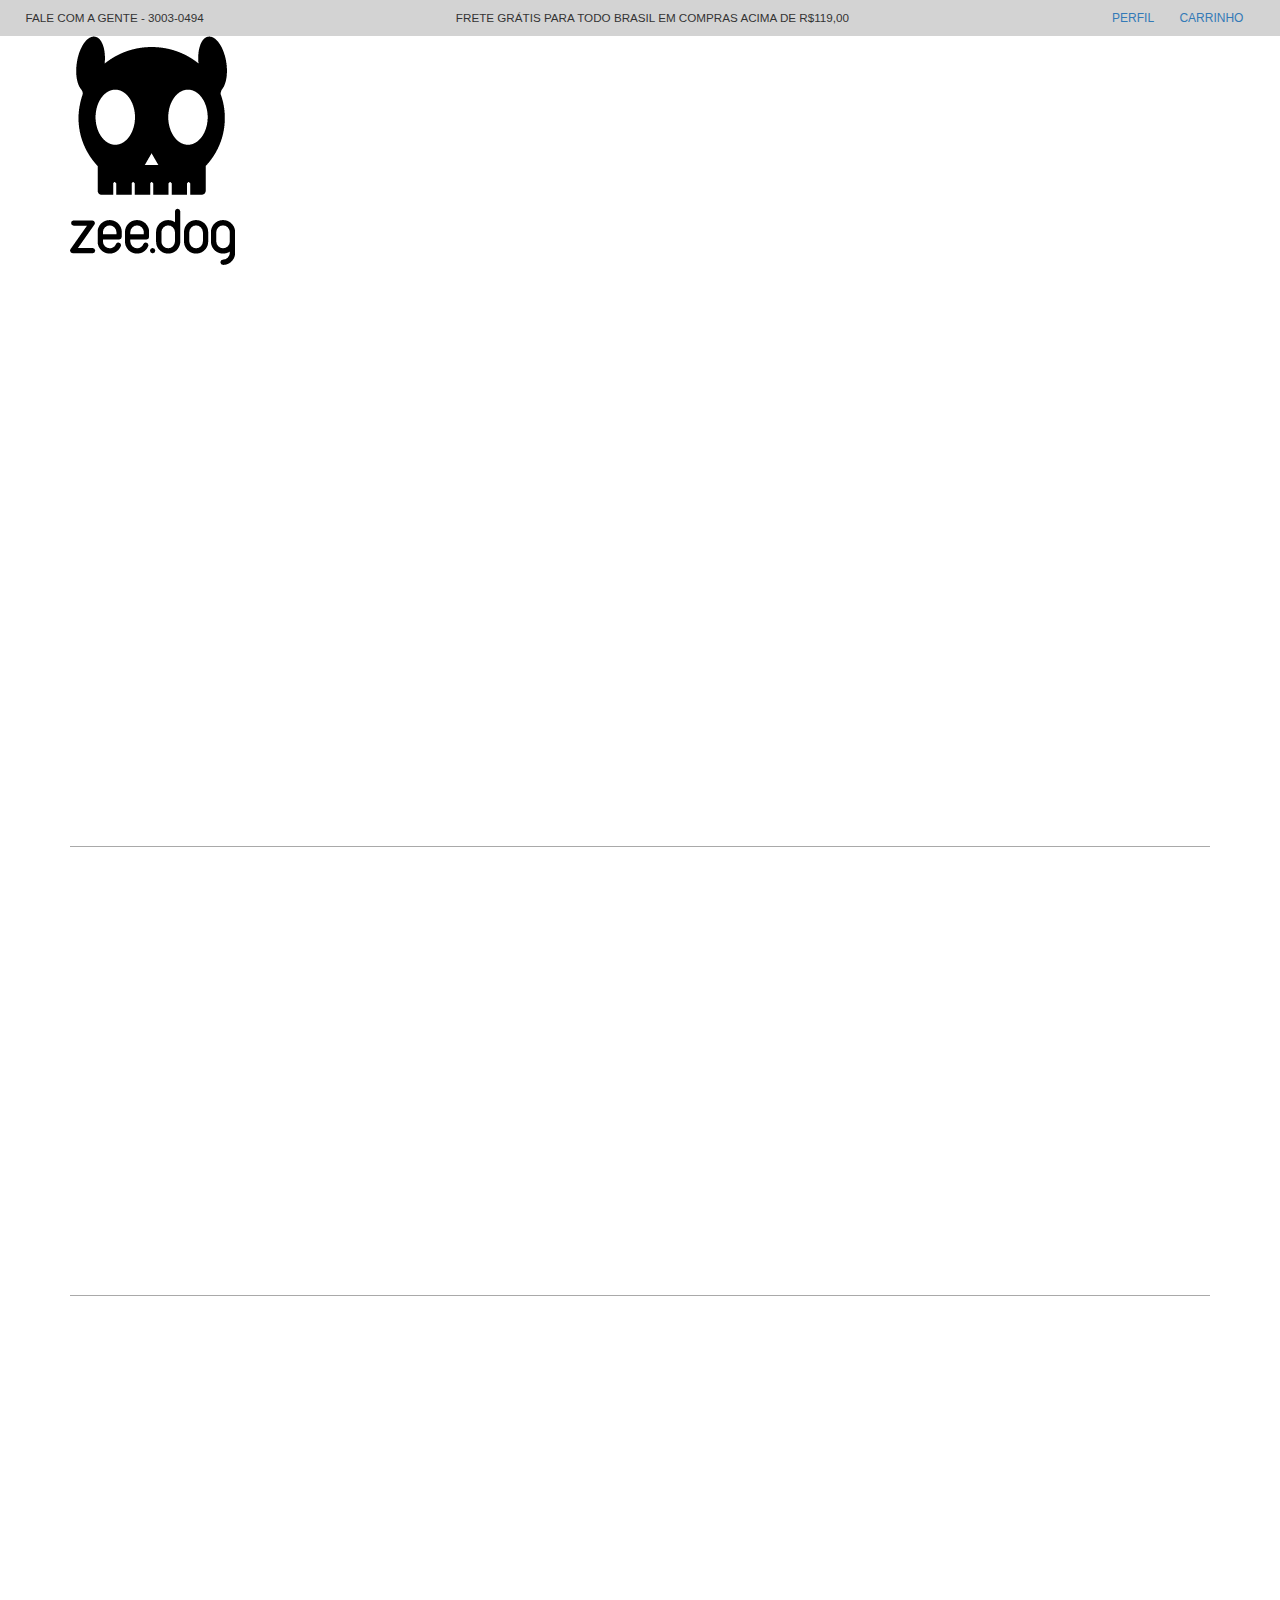
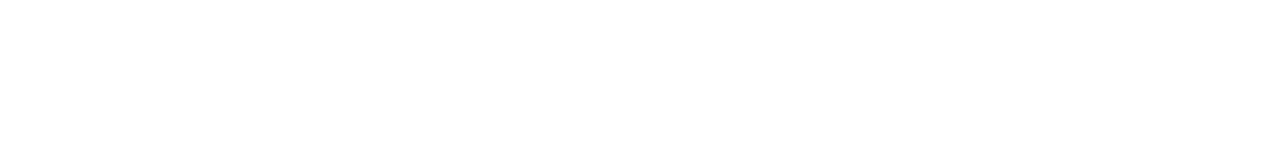
==== index.html @ 18a02659 "First commit" ====
<!DOCTYPE>
<html>
    <head>
        <meta charset="UTF-8">
        <title>ZeeDog</title>
        <link rel="stylesheet" href="lib/bootstrap-3.3.7-dist/css/bootstrap.css">
        <link rel="stylesheet" href="lib/bootstrap-3.3.7-dist/css/bootstrap-theme.css">
        <link rel="stylesheet" href="css/style.css">
    </head>
    <body>
        <div class="banner">
            <p>FALE COM A GENTE - 3003-0494</p>
            <p>FRETE GRÁTIS PARA TODO BRASIL EM COMPRAS ACIMA DE R$119,00</p>
            <div>
                <button class="btn btn-sm btn-link">PERFIL</button>
                <button class="btn btn-sm btn-link"> CARRINHO</button>
            </div>
        </div>
        <div class="container">
            <div class="header">
                <img src="img/logo zeedog.png">
            </div>
            <div class="searchBar">
            
            </div>
            <div class="main">

            </div>
            <div class="favProds">

            </div>
            <div class="social">

            </div>
        </div>
        <script src="lib/bootstrap-3.3.7-dist/js/bootstrap.js"></script>
    </body>
</html>
---- css/style.css ----
.banner {
    background-color: lightgray;
    height: 4%;
    display: flex;
    justify-content: space-between;
    align-items: center;
    FONT-SIZE: smaller;
    padding-left: 2%;
    padding-right: 2%;
}

.banner p {
    margin: 0;
}

.header {
    height: 10%;
}

.header .logo {
    height: 5em;
}

.searchBar {
    height: 5%;
}

.main {
    height: 75%;
}

.favProds {
    height: 50%;
    border-style: solid;
    border-width: 1px 0px 1px 0px;
    border-color: darkgrey;
}

.social {
    height: 50%;
}
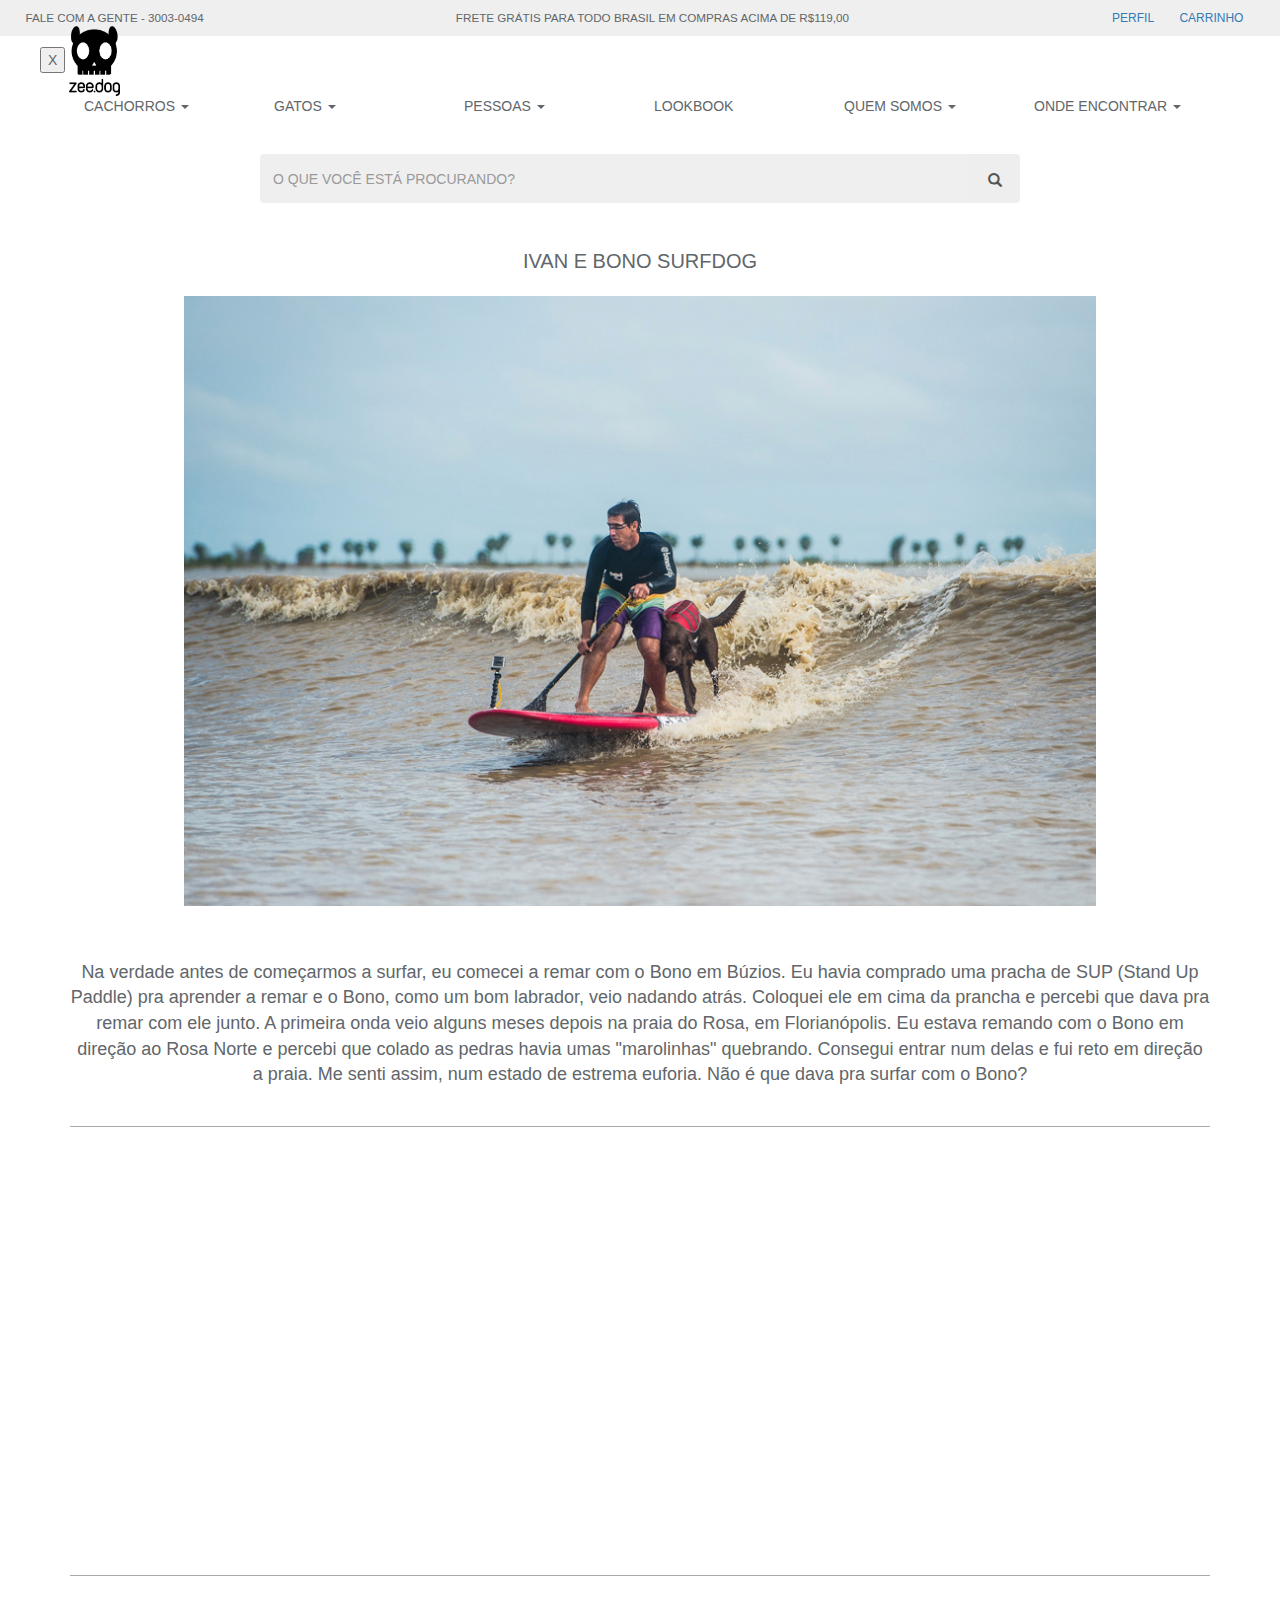
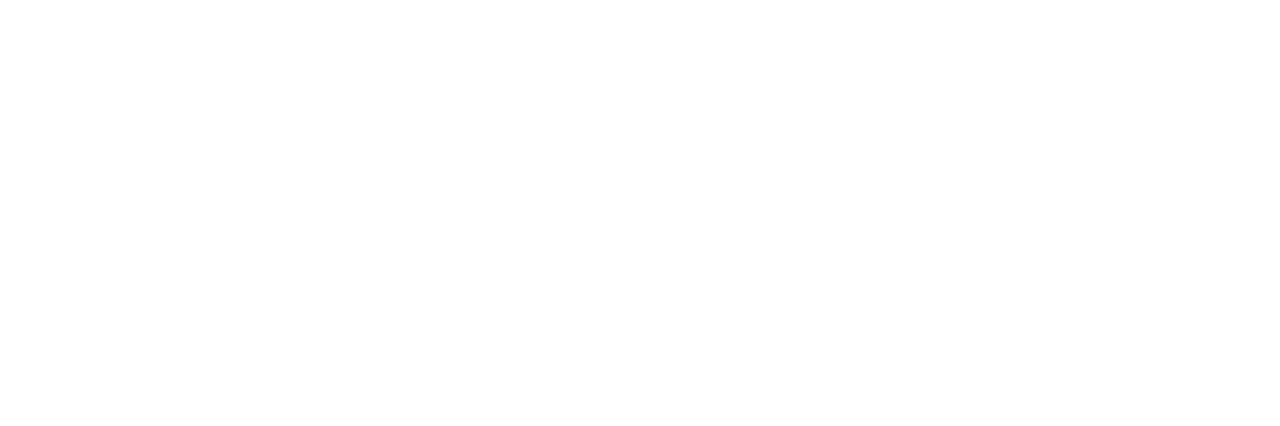
==== commit 1ff9ca21: "Backbone do MainContent + menu responsivo [quebrado]" ====
--- a/index.html
+++ b/index.html
@@ -8,7 +8,7 @@
         <link rel="stylesheet" href="css/style.css">
     </head>
     <body>
-        <div class="banner">
+        <div class="banner hidden-xs">
             <p>FALE COM A GENTE - 3003-0494</p>
             <p>FRETE GRÁTIS PARA TODO BRASIL EM COMPRAS ACIMA DE R$119,00</p>
             <div>
@@ -16,15 +16,39 @@
                 <button class="btn btn-sm btn-link"> CARRINHO</button>
             </div>
         </div>
+        <div class="header">
+            <nav class="navbar navbar-toggleable-md">
+                <button class="navbar-toggler navbar-toggler-left .visible-xs-*" type="button" data-toggle="collapse" data-target="#navbarTogglerDemo02" aria-controls="navbarTogglerDemo02" aria-expanded="false" aria-label="Toggle navigation">
+                    X<span class="navbar-toggler-icon"></span>
+                </button>
+                <img class="logo" src="img/logo zeedog.png">
+                <div class="collapse navbar-collapse" id="navbarTogglerDemo02">
+                    <div class="container">
+                        <div class="option col-xs-12 col-sm-4 col-md-2 col-lg-2"> CACHORROS  <span class="caret"></span></a></div>
+                        <div class="option col-xs-12 col-sm-4 col-md-2 col-lg-2"> GATOS  <span class="caret"></span></a></div>
+                        <div class="option col-xs-12 col-sm-4 col-md-2 col-lg-2"> PESSOAS  <span class="caret"></span></a></div>
+                        <div class="option col-xs-12 col-sm-4 col-md-2 col-lg-2"> LOOKBOOK </div>
+                        <div class="option col-xs-12 col-sm-4 col-md-2 col-lg-2"> QUEM SOMOS  <span class="caret"></span></a></div>
+                        <div class="option col-xs-12 col-sm-4 col-md-2 col-lg-2"> ONDE ENCONTRAR  <span class="caret"></span></a></div>
+                    </div>
+                </div>
+            </nav>
+        </div>
         <div class="container">
-            <div class="header">
-                <img src="img/logo zeedog.png">
-            </div>
             <div class="searchBar">
-            
+                <div class="input-group col-xs-12 col-sm-12 col-sm-8 col-lg-8 ">
+                    <input type="text" class="form-control"  placeholder="O QUE VOCÊ ESTÁ PROCURANDO?" >
+                    <span class="input-group-addon">
+                        <button>
+                            <span class="glyphicon glyphicon-search"></span>
+                        </button>  
+                    </span>
+                </div>
             </div>
             <div class="main">
-
+                <span class="title">IVAN E BONO SURFDOG</span>
+                <img src="img/img_01.jpg">
+                <p>Na verdade antes de começarmos a surfar, eu comecei a remar com o Bono em Búzios. Eu havia comprado uma pracha de SUP (Stand Up Paddle) pra aprender a remar e o Bono, como um bom labrador, veio nadando atrás. Coloquei ele em cima da prancha e percebi que dava pra remar com ele junto. A primeira onda veio alguns meses depois na praia do Rosa, em Florianópolis. Eu estava remando com o Bono em direção ao Rosa Norte e percebi que colado as pedras havia umas "marolinhas" quebrando. Consegui entrar num delas e fui reto em direção a praia. Me senti assim, num estado de estrema euforia. Não é que dava pra surfar com o Bono?</p>
             </div>
             <div class="favProds">
 
@@ -33,6 +57,9 @@
 
             </div>
         </div>
+
+
+        <script src="https://ajax.googleapis.com/ajax/libs/jquery/3.2.1/jquery.min.js"></script>
         <script src="lib/bootstrap-3.3.7-dist/js/bootstrap.js"></script>
     </body>
 </html>--- a/css/style.css
+++ b/css/style.css
@@ -1,5 +1,14 @@
+body {
+    color: #61666a;
+}
+
+/**************************
+*          BANNER         *
+**************************/
+
 .banner {
-    background-color: lightgray;
+    background-color: #efefef;
+    color: #61666a;
     height: 4%;
     display: flex;
     justify-content: space-between;
@@ -13,21 +22,87 @@
     margin: 0;
 }
 
+/**************************
+*          HEADER         *
+**************************/
+
 .header {
     height: 10%;
+    display: flex;
+    justify-content: center;
+    align-items: center;
 }
 
 .header .logo {
     height: 5em;
 }
 
+.header .option {
+    padding-left: 1em;
+    padding-right: 1em;
+}
+
+/**************************
+*        SEARCHBAR        *
+**************************/
 .searchBar {
     height: 5%;
+    margin-top: 2em;
+    display: flex;
+    justify-content: center;
 }
 
+.searchBar input {
+    background-color: #efefef;
+    color: black;
+    border-right:0; 
+	box-shadow:0 0 0; 
+	border-color:#efefef;
+    height: 3.5em;
+}
+
+.searchBar button {
+    border:0;
+    background:transparent;
+}
+
+.searchBar .input-group-addon {
+    border: 0;
+}
+
+/**************************
+*       MAIN CONTENT      *
+**************************/
+
 .main {
-    height: 75%;
+    display: flex;
+    justify-content: center;
+    flex-direction: column;
+    align-items: center;
+    margin-top: 2em;
+    padding-bottom: 2em;
 }
+
+.main .title {
+    font-size: 2em;
+    margin-top: 1em;
+    margin-bottom: 1em;
+    font-size: 20px;
+}
+
+.main img {
+    width: 80%;
+}
+
+.main p {
+    margin-top: 3em;
+    font-size: 18px;
+    text-align: center;
+}
+
+/**************************
+*        FAV PRODUCTS     *
+**************************/
 
 .favProds {
     height: 50%;
@@ -36,6 +111,10 @@
     border-color: darkgrey;
 }
 
+/**************************
+*         SOCIAL          *
+**************************/
+
 .social {
     height: 50%;
 }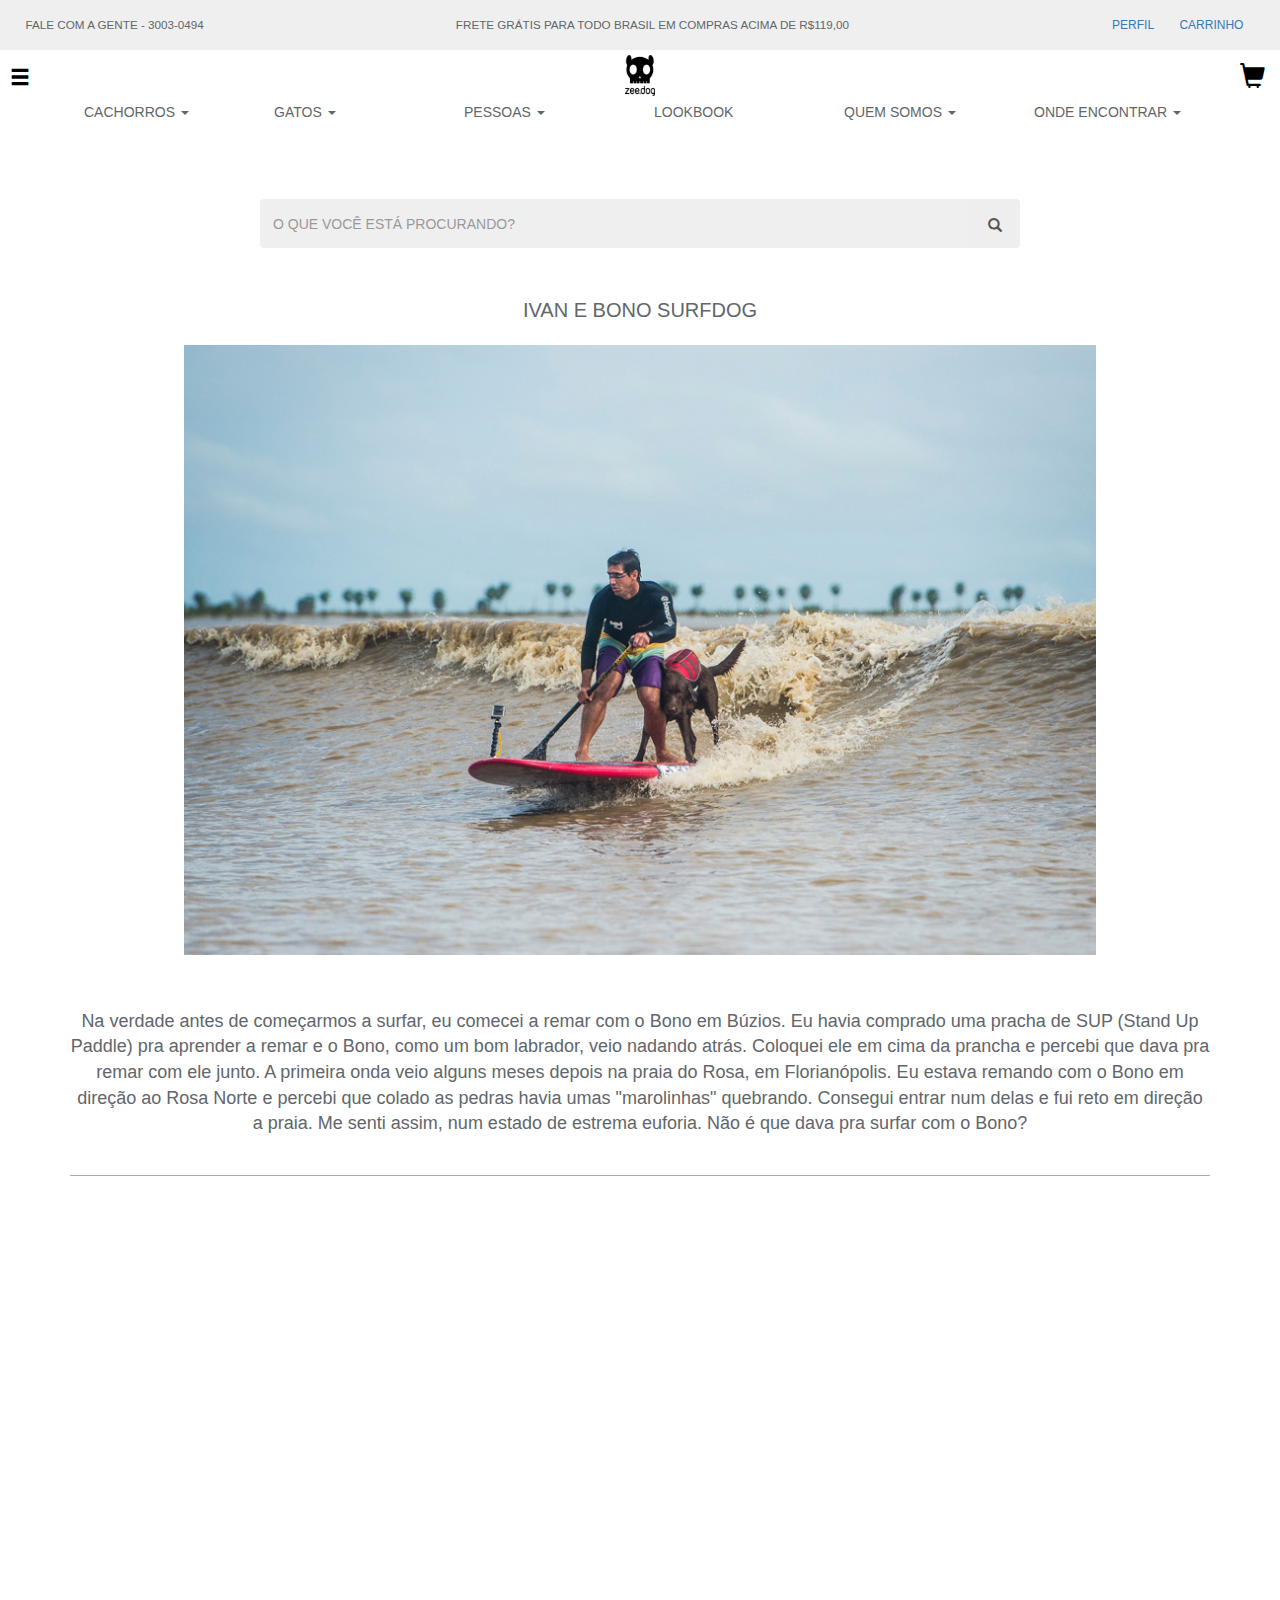
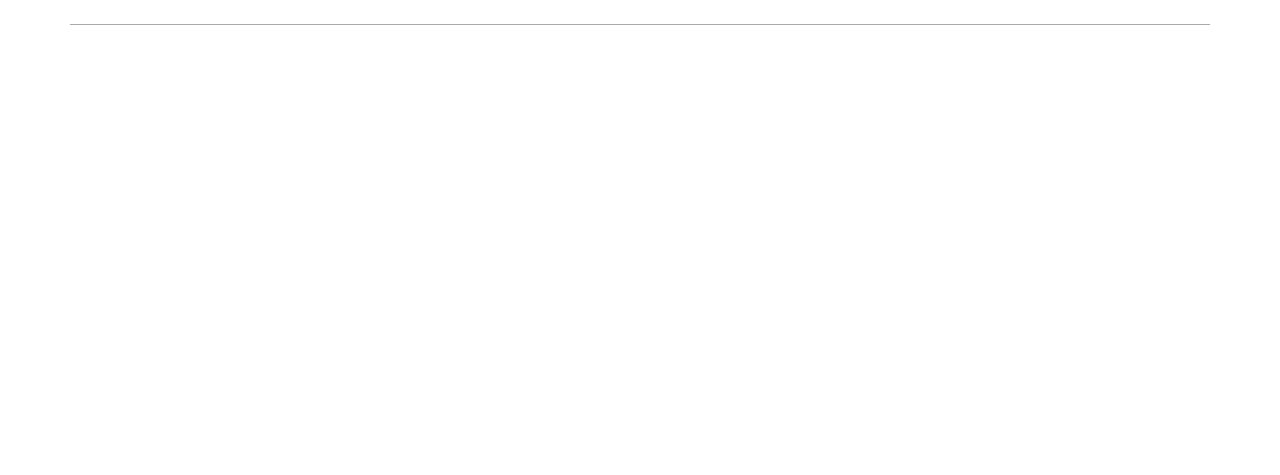
==== commit 77a1e811: "Melhorias no menu" ====
--- a/index.html
+++ b/index.html
@@ -17,11 +17,17 @@
             </div>
         </div>
         <div class="header">
-            <nav class="navbar navbar-toggleable-md">
-                <button class="navbar-toggler navbar-toggler-left .visible-xs-*" type="button" data-toggle="collapse" data-target="#navbarTogglerDemo02" aria-controls="navbarTogglerDemo02" aria-expanded="false" aria-label="Toggle navigation">
-                    X<span class="navbar-toggler-icon"></span>
+            <div class="MenuXS visible-xs-* visible-sm-*">
+                <button class="navbar-toggler navbar-toggler-left " type="button" data-toggle="collapse" data-target="#navbarTogglerDemo02" aria-controls="navbarTogglerDemo02" aria-expanded="false" aria-label="Toggle navigation">
+                    <span class="glyphicon glyphicon-menu-hamburger"></span>
                 </button>
                 <img class="logo" src="img/logo zeedog.png">
+                <span class="cart glyphicon glyphicon-shopping-cart"></span>
+            </div>
+            <div class="SmallBanner visible-xs">
+                <p>FRETE GRÁTIS ACIMA DE R$119,00</p>
+            </div>
+            <nav class="navbar navbar-toggleable-md">
                 <div class="collapse navbar-collapse" id="navbarTogglerDemo02">
                     <div class="container">
                         <div class="option col-xs-12 col-sm-4 col-md-2 col-lg-2"> CACHORROS  <span class="caret"></span></a></div>
@@ -36,7 +42,7 @@
         </div>
         <div class="container">
             <div class="searchBar">
-                <div class="input-group col-xs-12 col-sm-12 col-sm-8 col-lg-8 ">
+                <div class="input-group col-xs-10 col-sm-10 col-md-8 col-lg-8 ">
                     <input type="text" class="form-control"  placeholder="O QUE VOCÊ ESTÁ PROCURANDO?" >
                     <span class="input-group-addon">
                         <button>
--- a/css/style.css
+++ b/css/style.css
@@ -9,7 +9,8 @@
 .banner {
     background-color: #efefef;
     color: #61666a;
-    height: 4%;
+    padding-top: 10px;
+    padding-bottom: 10px;
     display: flex;
     justify-content: space-between;
     align-items: center;
@@ -27,14 +28,47 @@
 **************************/
 
 .header {
-    height: 10%;
     display: flex;
     justify-content: center;
     align-items: center;
+    flex-direction: column;
+}
+
+.header .SmallBanner {
+    background-color: #efefef;
+    color: #61666a;
+    padding-top: 10px;
+    padding-left: 2%;
+    padding-right: 2%;
+    width: 100%;
+    text-align: center;
+}
+
+.header .MenuXS {
+    width: 100%;
+    height: 51px;
+    display: flex;
+    justify-content: space-between;
+    align-items: center;
+    padding-right: 15px;
+    color: black;
+}
+
+.MenuXS button {
+    border: 0;
+    background-color: white;
+    font-size: 20px;
+    color: black;
+    width: 2em;
+}
+
+.MenuXS .cart {
+    font-size: 25px;
+    color: black;
 }
 
 .header .logo {
-    height: 5em;
+    height: 80%;
 }
 
 .header .option {
@@ -46,7 +80,6 @@
 *        SEARCHBAR        *
 **************************/
 .searchBar {
-    height: 5%;
     margin-top: 2em;
     display: flex;
     justify-content: center;
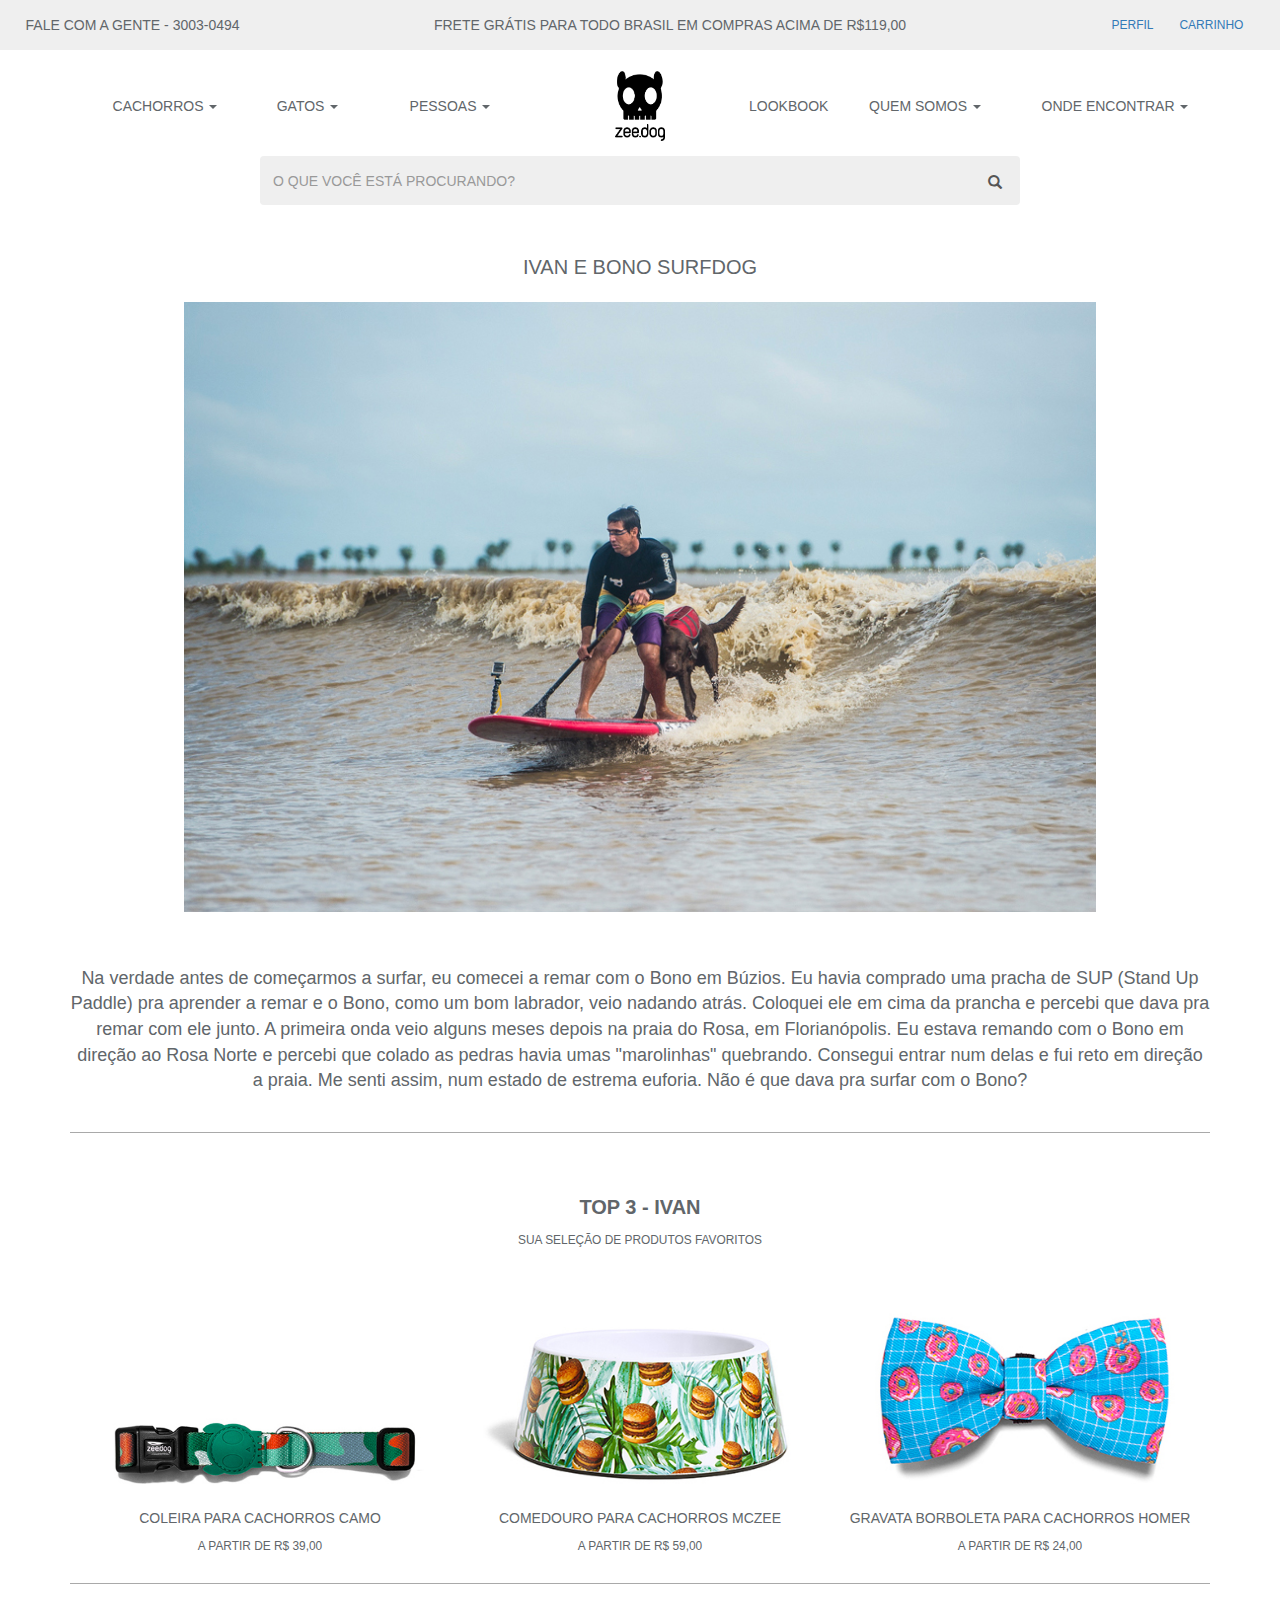
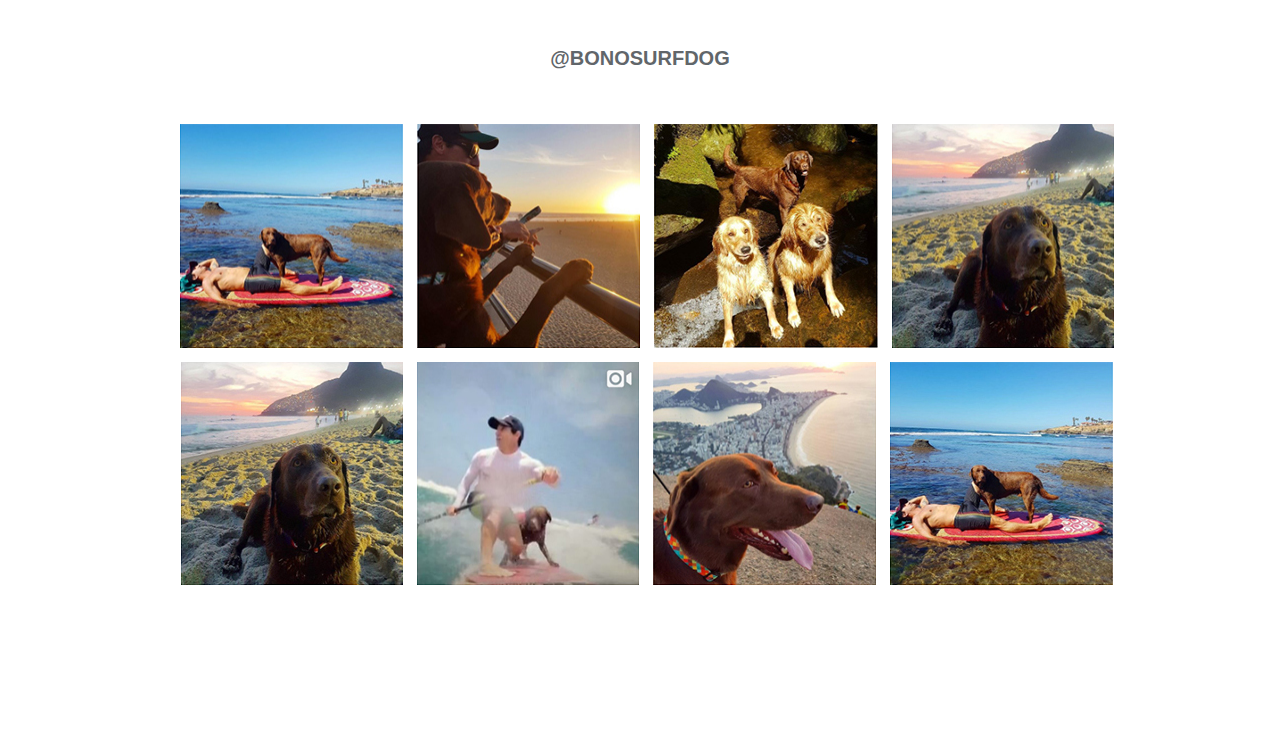
==== commit da62bdc7: "Menu style and responsiveness" ====
--- a/index.html
+++ b/index.html
@@ -9,7 +9,7 @@
     </head>
     <body>
         <div class="banner hidden-xs">
-            <p>FALE COM A GENTE - 3003-0494</p>
+            <p class="hidden-sm">FALE COM A GENTE - 3003-0494</p>
             <p>FRETE GRÁTIS PARA TODO BRASIL EM COMPRAS ACIMA DE R$119,00</p>
             <div>
                 <button class="btn btn-sm btn-link">PERFIL</button>
@@ -17,25 +17,31 @@
             </div>
         </div>
         <div class="header">
-            <div class="MenuXS visible-xs-* visible-sm-*">
-                <button class="navbar-toggler navbar-toggler-left " type="button" data-toggle="collapse" data-target="#navbarTogglerDemo02" aria-controls="navbarTogglerDemo02" aria-expanded="false" aria-label="Toggle navigation">
-                    <span class="glyphicon glyphicon-menu-hamburger"></span>
-                </button>
-                <img class="logo" src="img/logo zeedog.png">
-                <span class="cart glyphicon glyphicon-shopping-cart"></span>
+            <div class="MenuXS visible-xs hidden-sm hidden-md hidden-lg">
+                <div>
+                    <button class="navbar-toggler navbar-toggler-left " type="button" data-toggle="collapse" data-target="#navbarTogglerDemo02" aria-controls="navbarTogglerDemo02" aria-expanded="false" aria-label="Toggle navigation">
+                        <span class="glyphicon glyphicon-menu-hamburger"></span>
+                    </button>
+                    <img class="logo" src="img/logo zeedog.png">
+                    <span class="cart glyphicon glyphicon-shopping-cart"></span>
+                </div>
             </div>
             <div class="SmallBanner visible-xs">
                 <p>FRETE GRÁTIS ACIMA DE R$119,00</p>
             </div>
-            <nav class="navbar navbar-toggleable-md">
+            <nav class="navbar navbar-toggleable-md">   
                 <div class="collapse navbar-collapse" id="navbarTogglerDemo02">
+
+                    <br> <!-- Add a "padding-top" only when visible -->
+
                     <div class="container">
-                        <div class="option col-xs-12 col-sm-4 col-md-2 col-lg-2"> CACHORROS  <span class="caret"></span></a></div>
-                        <div class="option col-xs-12 col-sm-4 col-md-2 col-lg-2"> GATOS  <span class="caret"></span></a></div>
-                        <div class="option col-xs-12 col-sm-4 col-md-2 col-lg-2"> PESSOAS  <span class="caret"></span></a></div>
-                        <div class="option col-xs-12 col-sm-4 col-md-2 col-lg-2"> LOOKBOOK </div>
-                        <div class="option col-xs-12 col-sm-4 col-md-2 col-lg-2"> QUEM SOMOS  <span class="caret"></span></a></div>
-                        <div class="option col-xs-12 col-sm-4 col-md-2 col-lg-2"> ONDE ENCONTRAR  <span class="caret"></span></a></div>
+                        <div class="option col-xs-12 col-sm-2 col-md-2 col-lg-2"> CACHORROS  <span class="caret"></span></a></div>
+                        <div class="option col-xs-12 col-sm-1 col-md-1 col-lg-1"> GATOS  <span class="caret"></span></a></div>
+                        <div class="option col-xs-12 col-sm-2 col-md-2 col-lg-2"> PESSOAS  <span class="caret"></span></a></div>
+                        <div        class="hidden-xs col-sm-2 col-md-2 col-lg-2">  <img src="img/logo zeedog.png"></div>
+                        <div class="option col-xs-12 col-sm-1 col-md-1 col-lg-1"> LOOKBOOK </div>
+                        <div class="option col-xs-12 col-sm-2 col-md-2 col-lg-2"> QUEM SOMOS  <span class="caret"></span></a></div>
+                        <div class="option col-xs-12 col-sm-2 col-md-2 col-lg-2"> ONDE ENCONTRAR  <span class="caret"></span></a></div>
                     </div>
                 </div>
             </nav>
@@ -57,10 +63,46 @@
                 <p>Na verdade antes de começarmos a surfar, eu comecei a remar com o Bono em Búzios. Eu havia comprado uma pracha de SUP (Stand Up Paddle) pra aprender a remar e o Bono, como um bom labrador, veio nadando atrás. Coloquei ele em cima da prancha e percebi que dava pra remar com ele junto. A primeira onda veio alguns meses depois na praia do Rosa, em Florianópolis. Eu estava remando com o Bono em direção ao Rosa Norte e percebi que colado as pedras havia umas "marolinhas" quebrando. Consegui entrar num delas e fui reto em direção a praia. Me senti assim, num estado de estrema euforia. Não é que dava pra surfar com o Bono?</p>
             </div>
             <div class="favProds">
-
+                <div class="header">
+                    <span class="title col-xs-12 col-sm-12 col-md-12 col-lg-12"> TOP 3 - IVAN </span>
+                    <small>SUA SELEÇÃO DE PRODUTOS FAVORITOS</small>
+                </div>
+                <div class="productList">
+                    <div class="product col-xs-12 col-sm-12 col-md-4 col-lg-4">
+                        <img src="img/img_02.jpg">
+                        <p>COLEIRA PARA CACHORROS CAMO</p>
+                        <small>A PARTIR DE R$ 39,00</small>
+                    </div>
+                    <div class="product col-xs-12 col-sm-12 col-md-4 col-lg-4">
+                        <img src="img/img_03.jpg">
+                        <p>COMEDOURO PARA CACHORROS MCZEE</p>
+                        <small>A PARTIR DE R$ 59,00</small>
+                    </div>
+                    <div class="product col-xs-12 col-sm-12 col-md-4 col-lg-4">
+                        <img src="img/img_04.jpg">
+                        <p>GRAVATA BORBOLETA PARA CACHORROS HOMER</p>
+                        <small>A PARTIR DE R$ 24,00</small>
+                    </div>
+                </div>
             </div>
             <div class="social">
-
+                <div class="header">
+                    <span class="title">@BONOSURFDOG</span>
+                </div>
+                <div class="pictures">
+                    <div class="top">
+                        <img src="img/img_05-1.jpg">
+                        <img src="img/img_05-2.jpg">
+                        <img src="img/img_05-3.jpg">
+                        <img src="img/img_05-4.jpg">
+                    </div>
+                    <div class="bottom">
+                        <img src="img/img_05-4.jpg">
+                        <img src="img/img_05-5.jpg">
+                        <img src="img/img_05-6.jpg">
+                        <img src="img/img_05-1.jpg">
+                    </div>
+                </div>
             </div>
         </div>
 
--- a/css/style.css
+++ b/css/style.css
@@ -14,7 +14,6 @@
     display: flex;
     justify-content: space-between;
     align-items: center;
-    FONT-SIZE: smaller;
     padding-left: 2%;
     padding-right: 2%;
 }
@@ -32,6 +31,11 @@
     justify-content: center;
     align-items: center;
     flex-direction: column;
+}
+
+.header .navbar {
+    min-height: 0;
+    margin-bottom: 0;
 }
 
 .header .SmallBanner {
@@ -47,11 +51,15 @@
 .header .MenuXS {
     width: 100%;
     height: 51px;
+    padding-right: 15px;
+    color: black;
+}
+
+.MenuXS div {
     display: flex;
     justify-content: space-between;
     align-items: center;
-    padding-right: 15px;
-    color: black;
+    height: 100%;
 }
 
 .MenuXS button {
@@ -71,16 +79,26 @@
     height: 80%;
 }
 
+.header .container img {
+    height: 5em;
+    margin-left: auto;
+    margin-right: auto;
+    display: block;
+}
+
 .header .option {
     padding-left: 1em;
     padding-right: 1em;
+    text-align: center;
+    height: 100%;
+    line-height: 5;
 }
 
 /**************************
 *        SEARCHBAR        *
 **************************/
 .searchBar {
-    margin-top: 2em;
+    margin-top: 1em;
     display: flex;
     justify-content: center;
 }
@@ -138,16 +156,68 @@
 **************************/
 
 .favProds {
-    height: 50%;
     border-style: solid;
     border-width: 1px 0px 1px 0px;
     border-color: darkgrey;
 }
 
+.favProds .header {
+    text-align: center;
+    margin-bottom: 3em;
+}
+
+.favProds .header .title{
+    font-weight: bold;
+    font-size: 20px;
+    padding-top: 3em;
+    padding-bottom: 0.5em;
+}
+
+.favProds .productList {
+    display: flex;
+    justify-content: center;
+    align-items: flex-end;
+    flex-wrap: wrap;
+    align-content: flex-end;
+}
+
+.favProds .product {
+    text-align: center;
+    padding-bottom: 2em;
+}
+
+.favProds .product img {
+    width: 100%;
+    height: 100%;
+}
+
 /**************************
 *         SOCIAL          *
 **************************/
 
 .social {
-    height: 50%;
+    margin-bottom: 10em;
+}
+
+.social .header {
+    text-align: center;
+    margin-bottom: 3em;
+}
+
+.social .header .title {
+    font-weight: bold;
+    font-size: 20px;
+    padding-top: 3em;
+    padding-bottom: 0.5em;
+}
+
+.social .pictures div {
+    display: flex;
+    justify-content: center;
+    flex-wrap: wrap;
+}
+
+.social .pictures img {
+    margin-bottom: 1em;
+    margin-left: 1em;
 }